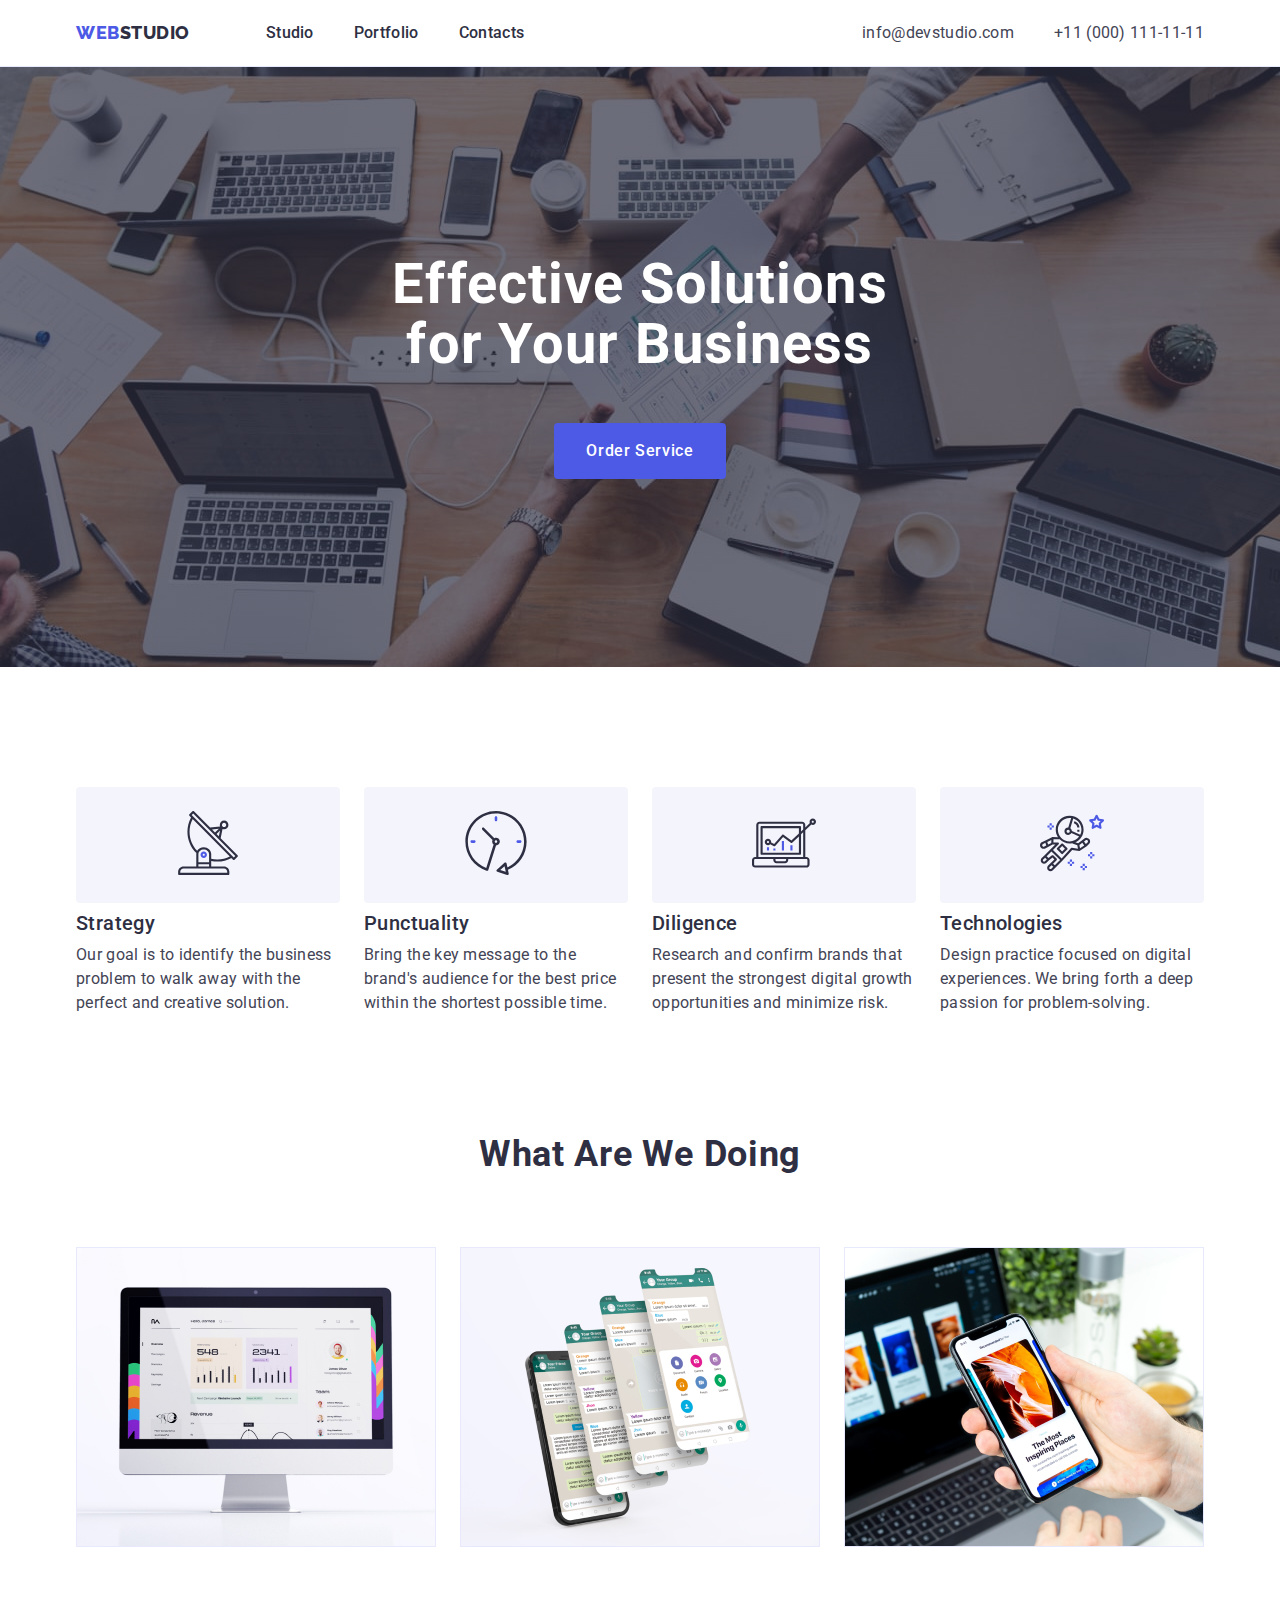
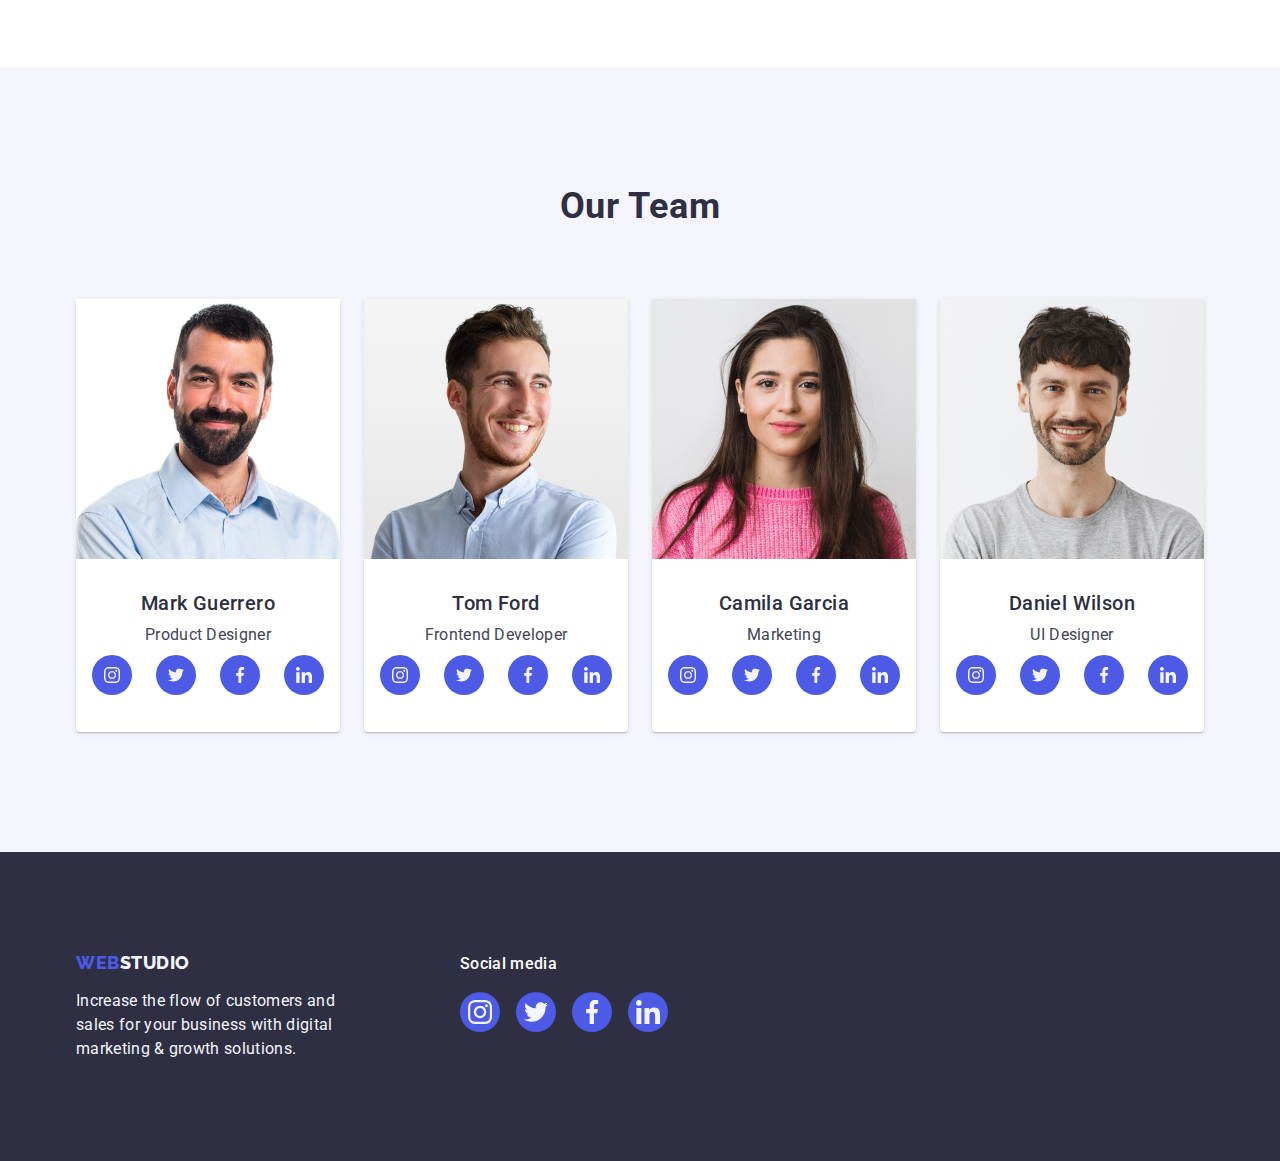
==== index.html @ 10ed2996 "icon" ====
<!DOCTYPE html>
<html lang="en">
  <head>
    <meta charset="UTF-8" />
    <meta http-equiv="X-UA-Compatible" content="IE=edge" />
    <meta name="viewport" content="width=device-width, initial-scale=1.0" />
    <link rel="preconnect" href="https://fonts.googleapis.com" />
    <link rel="preconnect" href="https://fonts.gstatic.com" crossorigin />
    <link
      href="https://fonts.googleapis.com/css2?family=Raleway:wght@800&family=Roboto:wght@400;500;700;900&display=swap"
      rel="stylesheet"
    />
    <title>WebStudio</title>
    <link
      rel="stylesheet"
      href="https://cdnjs.cloudflare.com/ajax/libs/modern-normalize/1.1.0/modern-normalize.min.css"
    />
    <link rel="stylesheet" href="./css/styles.css" />
  </head>
  <body>
    <!-- хедер -->
    <header class="header">
      <div class="container">
        <!-- навигация -->
        <nav class="main-nav">
          <!-- лого -->
          <a class="logo link" href="./index.html">
            Web<span class="logo_header">Studio</span>
          </a>
          <ul class="menu list">
            <li class="menu-item">
              <a class="menu-link link" href="./index.html">Studio</a>
            </li>
            <li class="menu-item">
              <a class="menu-link link" href="./portfolio.html">Portfolio</a>
            </li>
            <li class="menu-item">
              <a class="menu-link link" href="">Contacts</a>
            </li>
          </ul>
          <!-- контакты -->
          <address class="contact">
            <ul class="list contact-list">
              <li class="menu-item">
                <a class="address-link link" href="mailto:info@devstudio.com"
                  >info@devstudio.com</a
                >
              </li>
              <li class="menu-item">
                <a class="address-link link" href="tel:+110001111111"
                  >+11 (000) 111-11-11</a
                >
              </li>
            </ul>
          </address>
        </nav>
      </div>
    </header>
    <main>
      <!-- заголовок -->
      <section class="hero">
        <h1 class="hero-text">Effective Solutions for Your Business</h1>
        <button class="btn-hero" type="button">Order Service</button>
      </section>
      <!-- секция два стратегия -->
      <section class="section">
        <div class="container">
          <h2 hidden class="title">Strategy</h2>
          <ul class="list list-strategy">
            <li class="item-strategy">
              <div class="strategy-div">
                <svg class="strategy-icon">
                  <use href="./images/symbol-defs.svg#icon-antenna-1"></use>
                </svg>
              </div>
              <h3 class="caption">Strategy</h3>
              <p class="subtitle">
                Our goal is to identify the business problem to walk away with
                the perfect and creative solution.
              </p>
            </li>
            <li class="item-strategy">
              <div class="strategy-div">
                <svg class="strategy-icon">
                  <use href="./images/symbol-defs.svg#icon-clock-1"></use>
                </svg>
              </div>
              <h3 class="caption">Punctuality</h3>
              <p class="subtitle">
                Bring the key message to the brand's audience for the best price
                within the shortest possible time.
              </p>
            </li>
            <li class="item-strategy">
              <div class="strategy-div">
                <svg class="strategy-icon">
                  <use href="./images/symbol-defs.svg#icon-diagram-1"></use>
                </svg>
              </div>
              <h3 class="caption">Diligence</h3>
              <p class="subtitle">
                Research and confirm brands that present the strongest digital
                growth opportunities and minimize risk.
              </p>
            </li>
            <li class="item-strategy">
              <div class="strategy-div">
                <svg class="strategy-icon">
                  <use href="./images/symbol-defs.svg#icon-astronaut-1"></use>
                </svg>
              </div>
              <h3 class="caption">Technologies</h3>
              <p class="subtitle">
                Design practice focused on digital experiences. We bring forth a
                deep passion for problem-solving.
              </p>
            </li>
          </ul>
        </div>
      </section>
      <!-- что мы делаем -->
      <section class="section-doing">
        <div class="container">
          <h2 class="title">What are we doing</h2>
          <ul class="list list-doing">
            <li class="item-doing">
              <img src="./images/img-1.jpg" alt="computer" width="360" />
            </li>
            <li class="item-doing">
              <img src="./images/img-2.jpg" alt="phone" width="360" />
            </li>
            <li class="item-doing">
              <img src="./images/img-3.jpg" alt="phone" width="360" />
            </li>
          </ul>
        </div>
      </section>
      <!-- наша команда -->
      <section class="section-team">
        <div class="container">
          <h2 class="title">Our Team</h2>
          <ul class="list list-team">
            <li class="list-item">
              <img
                src="./images/Mark-Guerrero.jpg"
                alt="Mark Guerrero"
                width="264"
              />
              <div class="team-div">
                <h3 class="caption">Mark Guerrero</h3>
                <p class="desc">Product Designer</p>
                <ul class="list team-icon-list">
                  <li class="icon-item">
                    <a href="" class="link link-icon">
                      <svg class="team-icon">
                        <use href="./images/symbol-defs.svg#icon-instagram"></use>
                      </svg>
                    </a>
                  </li>
                  <li class="icon-item">
                    <a href="" class="link link-icon">
                      <svg class="team-icon">
                        <use href="./images/symbol-defs.svg#icon-twitter"></use>
                      </svg>
                    </a>
                  </li>
                  <li class="icon-item">
                    <a href="" class="link link-icon">
                      <svg class="team-icon">
                        <use href="./images/symbol-defs.svg#icon-facebook"></use>
                      </svg>
                    </a>
                  </li>
                  <li class="icon-item">
                    <a href="" class="link link-icon">
                      <svg class="team-icon">
                        <use href="./images/symbol-defs.svg#icon-linkedin"></use>
                      </svg>
                    </a>
                  </li>
                </ul>
              </div>
            </li>

            <li class="list-item">
              <img src="./images/Tom-Ford.jpg" alt="Tom Ford" width="264" />
              <div class="team-div">
                <h3 class="caption">Tom Ford</h3>
                <p class="desc">Frontend Developer</p>
                <ul class="list team-icon-list">
                  <li class="icon-item">
                    <a href="" class="link link-icon">
                      <svg class="team-icon">
                        <use href="./images/symbol-defs.svg#icon-instagram"></use>
                      </svg>
                    </a>
                  </li>
                  <li class="icon-item">
                    <a href="" class="link link-icon">
                      <svg class="team-icon">
                        <use href="./images/symbol-defs.svg#icon-twitter"></use>
                      </svg>
                    </a>
                  </li>
                  <li class="icon-item">
                    <a href="" class="link link-icon">
                      <svg class="team-icon">
                        <use href="./images/symbol-defs.svg#icon-facebook"></use>
                      </svg>
                    </a>
                  </li>
                  <li class="icon-item">
                    <a href="" class="link link-icon">
                      <svg class="team-icon">
                        <use href="./images/symbol-defs.svg#icon-linkedin"></use>
                      </svg>
                    </a>
                  </li>
                </ul>
              </div>
            </li>

            <li class="list-item">
              <img
                src="./images/Camila-Garcia.jpg"
                alt="Camila Garcia"
                width="264"
              />
              <div class="team-div">
                <h3 class="caption">Camila Garcia</h3>
                <p class="desc">Marketing</p>
                <ul class="list team-icon-list">
                  <li class="icon-item">
                    <a href="" class="link link-icon">
                      <svg class="team-icon">
                        <use href="./images/symbol-defs.svg#icon-instagram"></use>
                      </svg>
                    </a>
                  </li>
                  <li class="icon-item">
                    <a href="" class="link link-icon">
                      <svg class="team-icon">
                        <use href="./images/symbol-defs.svg#icon-twitter"></use>
                      </svg>
                    </a>
                  </li>
                  <li class="icon-item">
                    <a href="" class="link link-icon">
                      <svg class="team-icon">
                        <use href="./images/symbol-defs.svg#icon-facebook"></use>
                      </svg>
                    </a>
                  </li>
                  <li class="icon-item">
                    <a href="" class="link link-icon">
                      <svg class="team-icon">
                        <use href="./images/symbol-defs.svg#icon-linkedin"></use>
                      </svg>
                    </a>
                  </li>
                </ul>
              </div>
            </li>

            <li class="list-item">
              <img
                src="./images/Daniel-Wilson.jpg"
                alt="Daniel Wilson"
                width="264"
              />
              <div class="team-div">
                <h3 class="caption">Daniel Wilson</h3>
                <p class="desc">UI Designer</p>
                <ul class="list team-icon-list">
                  <li class="icon-item">
                    <a href="" class="link link-icon">
                      <svg class="team-icon">
                        <use href="./images/symbol-defs.svg#icon-instagram"></use>
                      </svg>
                    </a>
                  </li>
                  <li class="icon-item">
                    <a href="" class="link link-icon">
                      <svg class="team-icon">
                        <use href="./images/symbol-defs.svg#icon-twitter"></use>
                      </svg>
                    </a>
                  </li>
                  <li class="icon-item">
                    <a href="" class="link link-icon">
                      <svg class="team-icon">
                        <use href="./images/symbol-defs.svg#icon-facebook"></use>
                      </svg>
                    </a>
                  </li>
                  <li class="icon-item">
                    <a href="" class="link link-icon">
                      <svg class="team-icon">
                        <use href="./images/symbol-defs.svg#icon-linkedin"></use>
                      </svg>
                    </a>
                  </li>
                </ul>
              </div>
            </li>
          </ul>
        </div>
      </section>
    </main>
    <!-- подвал -->
    <footer class="footer">
      <div class="container footer-flex">
        <div class="flex-container">
          <a class="logo-footer link" href="./index.html">
            Web<span class="logo_text">Studio</span>
          </a>
          <p class="subtitle subtitle-footer">
            Increase the flow of customers and sales for your business with
            digital marketing & growth solutions.
          </p>
        </div>
        <div class="social-container">
          <p class="social-text">Social media</p>
          <ul class="list social-list">
            <li class="social-footer">
              <a href="" class="link">
                <svg class="footer-icon">
                  <use href="./images/symbol-defs.svg#icon-i-footer"></use>
                </svg>
              </a>
            </li>
            <li class="social-footer">
              <a href="" class="link">
                <svg class="footer-icon">
                  <use href="./images/symbol-defs.svg#icon-t-footer"></use>
                </svg>
              </a>
            </li>
            <li class="social-footer">
              <a href="" class="link">
                <svg class="footer-icon">
                  <use href="./images/symbol-defs.svg#icon-f-footer"></use>
                </svg>
              </a>
            </li>
            <li class="social-footer">
              <a href="" class="link">
                <svg class="footer-icon">
                  <use href="./images/symbol-defs.svg#icon-in-footer"></use>
                </svg>
              </a>
            </li>
          </ul>
        </div>
      </div>
    </footer>
  </body>
</html>
---- css/styles.css ----
:root {
  
}
body {
  font-family: "Roboto", sans-serif;
  cground-coolor: #434455;
  backlor: #ffffff;
}
h1,
h2,
h3,
h4,
p,
ul {
  margin-top: 0;
  margin-bottom: 0;
  padding: 0;
}

.list {
  list-style: none;
}
.link {
  text-decoration: none;
}

/* =====container */
.container {
  margin: auto;
  padding: 0 15px;
  width: 1158px;
}
/* ========section */
.section {
  padding: 120px 0;
}
.section-doing {
  padding-bottom: 120px;
}
.section-portfolio {
  padding-top: 96px;
  padding-bottom: 120px;
}

/* =====display= */
.main-nav {
  display: flex;
  align-items: center;
}
.list-strategy {
  display: flex;
}

.item-strategy {
  width: calc((100% - 3 * 24px) / 4);
  margin-right: 24px;
}
.item-strategy:nth-child(4n) {
  margin-right: 0;
}

.list-doing {
  display: flex;
}

.list-team {
  display: flex;
}

.list-filter {
  display: flex;
}

/* Лого */
.logo {
  font-family: "Raleway", sans-serif;
  font-weight: 800;
  font-size: 18px;
  line-height: 1.17;
  letter-spacing: 0.03em;
  text-transform: uppercase;
  color: #4d5ae5;
}
.logo-footer {
  margin-bottom: 16px;
  display: inline-block;

  font-family: "Raleway", sans-serif;
  font-weight: 800;
  font-size: 18px;
  line-height: 1.17;
  letter-spacing: 0.03em;
  text-transform: uppercase;
  color: #4d5ae5;
}
.logo_header {
  color: #2e2f42;
}
.logo_text {
  color: #f4f4fd;
}
/* навигация */
.header {
  border-bottom: 1px solid #e7e9fc;
}
.menu {
  display: flex;
  margin-left: 76px;
}

nav .menu-item:not(:last-child) {
  margin-right: 40px;
}

.menu-link {
  display: block;
  padding: 21px 0;

  font-weight: 500;
  font-size: 16px;
  line-height: 1.5;
  letter-spacing: 0.02em;
  color: #2e2f42;
}
.menu-link:hover,
.menu-link:focus {
  color: #404bbf;
}
/* контакты */
.contact {
  margin-left: auto;

  font-style: normal;
}
.contact-list {
  display: flex;
}

.address-link {
  font-style: normal;
  font-weight: 400;
  font-size: 16px;
  line-height: 1.5;
  letter-spacing: 0.02em;
  color: #434455;
}
.address-link:hover,
.address-link:focus {
  color: #404bbf;
}
/* главная */
.hero {
  padding: 188px 0;
  text-align: center;
  margin-left: auto;
  margin-right: auto;
  max-width: 1440px;
  height: 600px;
  background-image:linear-gradient(to right,rgba(46, 47, 66, 0.7),rgba(46, 47, 66, 0.7)),
  url(../images/people-office.jpg);
  background-repeat: no-repeat;
  background-position:center;
  background-color: #2e2f42;
  
}
.hero-text {
  margin-left: auto;
  margin-right: auto;
  margin-bottom: 48px;
  width: 496px;
  font-weight: 700;
  font-size: 56px;
  line-height: 1.07;
  letter-spacing: 0.02em;

  color: #ffffff;
}
/* кнопка главная */
.btn-hero {
  padding: 16px 32px;
  border: none;
  border-radius: 4px;

  font-family: "Roboto", sans-serif;
  font-weight: 500;
  font-size: 16px;
  line-height: 1.5;
  letter-spacing: 0.04em;
  cursor: pointer;
  color: #ffffff;
  background: #4d5ae5;
}
.btn-hero:hover,
.btn-hero:focus {
  background-color: #404bbf;
}
/* заголовки */
.title {
  margin-bottom: 72px;

  font-weight: 700;
  font-size: 36px;
  line-height: 1.11;
  text-align: center;
  letter-spacing: 0.02em;
  text-transform: capitalize;

  color: #2e2f42;
}

/* секция стратегия */

.caption {
  margin-bottom: 8px;

  font-weight: 500;
  font-size: 20px;
  line-height: 1.2;
  letter-spacing: 0.02em;
  color: #2e2f42;
}

/* ===== what are doing  */
.item-doing + .item-doing {
  margin-left: 24px;
}

/* подзаголовок */
.subtitle {
  font-weight: 400;
  font-size: 16px;
  line-height: 1.5;
  letter-spacing: 0.02em;
  color: #434455;
}
/* командa */
.section-team {
  padding: 120px 0;
  background-color: #f4f4fd;
}
.list-item {
  text-align: center;

  width: calc((100% - 3 * 24px) / 4);
  margin-right: 24px;
  box-shadow: 0px 1px 6px rgba(46, 47, 66, 0.08),
    0px 1px 1px rgba(46, 47, 66, 0.16), 0px 2px 1px rgba(46, 47, 66, 0.08);
  border-radius: 0px 0px 4px 4px;
  background-color: #ffffff;
}
.list-item:nth-child(4n) {
  margin-right: 0;
}

img {
  display: block;
}
.team-div {
  
  padding: 32px 16px;
}

.desc {
  margin-bottom: 8px;
  font-style: normal;
  font-weight: 400;
  font-size: 16px;
  line-height: 1.5;
  letter-spacing: 0.02em;
  color: #434455;
}
/* футер */
.footer {
  
  padding: 100px 0;

  background-color: #2e2f42;
}
.subtitle-footer {
  color: #f4f4fd;
  width: 264px;
}

/* ======portfolio  */
.list-filter {
  justify-content: center;
  margin-bottom: 72px;
}
.item-filter + .item-filter {
  margin-left: 24px;
}

.list-portfolio {
  display: flex;
  flex-wrap: wrap;
}
.item-portfolio {
  width: calc((100% - 2 * 24px) / 3);
  margin-right: 24px;
  margin-bottom: 48px;
}
.border {
  padding-top: 32px;
  padding-bottom: 32px;
  padding-left: 16px;

  border-bottom: 1px solid #e7e9fc;
  border-left: 1px solid #e7e9fc;
  border-right: 1px solid #e7e9fc;
}
.item-portfolio:nth-child(3n) {
  margin-right: 0;
}
.item-portfolio:nth-last-child(-n + 3) {
  margin-bottom: 0;
}
/* .item-portfolio img {
  margin-bottom: 32px;
}
.item-portfolio h2 {
  margin-bottom: 8px;
}

.item-portfolio .caption,
.item-portfolio p {
  margin-left: 16px;
} */

/* кнопки фильра */
.buttons {
  padding: 16px 32px;
  border: none;
  border-radius: 4px;

  font-family: "Roboto", sans-serif;
  font-weight: 500;
  font-size: 16px;
  line-height: 1.5;
  letter-spacing: 0.04em;
  cursor: pointer;

  color: #4d5ae5;
  background: #f4f4fd;
}
/* действие */
.buttons:hover,
.buttons:focus {
  color: #ffffff;
  background: #404bbf;
}
/**
  |============================
  | strategy-icon
  |============================
*/
.strategy-div {
  padding: 24px 100px;
  margin-bottom: 8px;
  text-align: center;
  background: #F4F4FD;
border-radius: 4px;
}
.strategy-icon {
  width: 64px;
  height: 64px;
}
/**
  |============================
  | team-icon
  |============================
*/
.team-icon-list{
  display: flex;
  gap: 24px;
}
.team-icon{
  width: 40px;
  height: 40px;
}
.link-icon{
  display: block;
}
/**
  |============================
  | social
  |============================
*/
.footer-flex{
  display: flex;
}
.flex-container{
  margin-right: 120px;
}

.social-text{
  margin-bottom: 16px;
  font-weight: 500;
font-size: 16px;
line-height: 1.5;
letter-spacing: 0.02em;
color: #FFFFFF;
}
.social-list{
  display: flex;
  gap: 16px;
}
.social-footer{

}
.footer-icon{
  width: 40px;
  height: 40px;
}
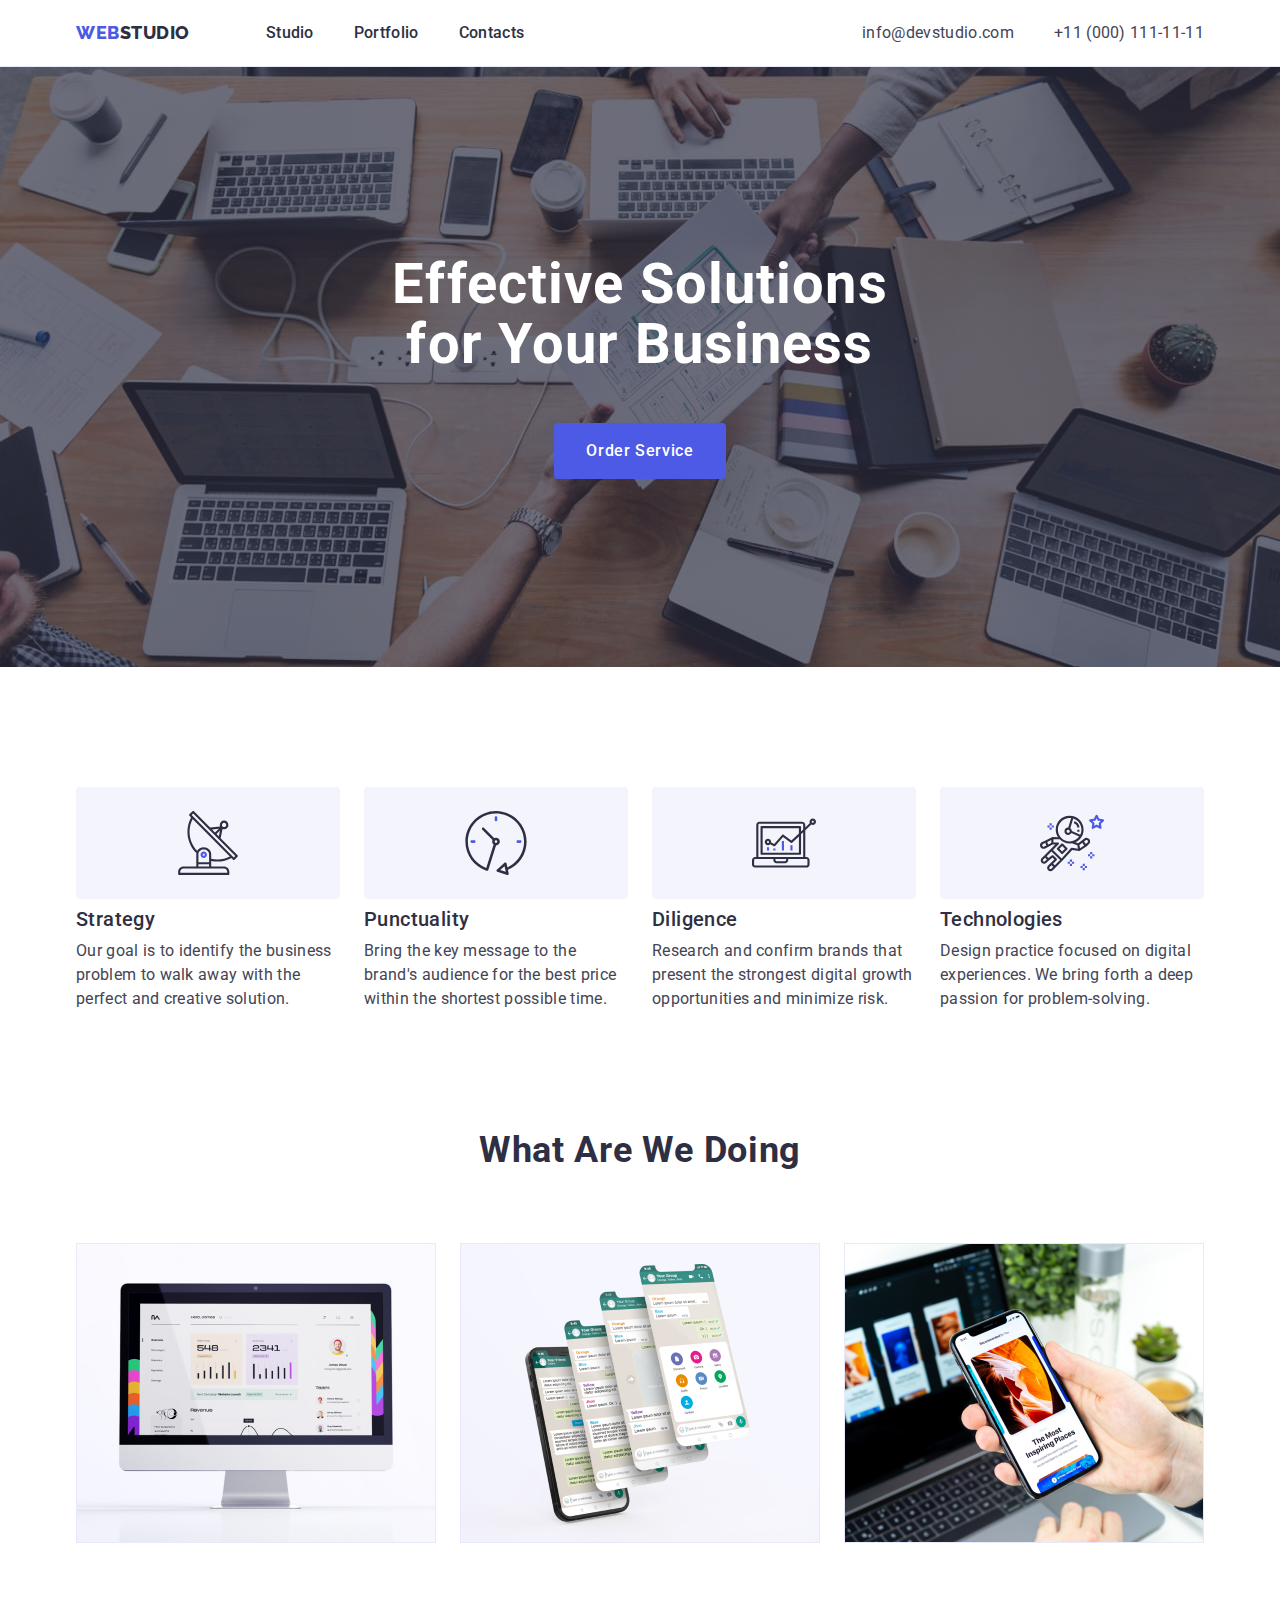
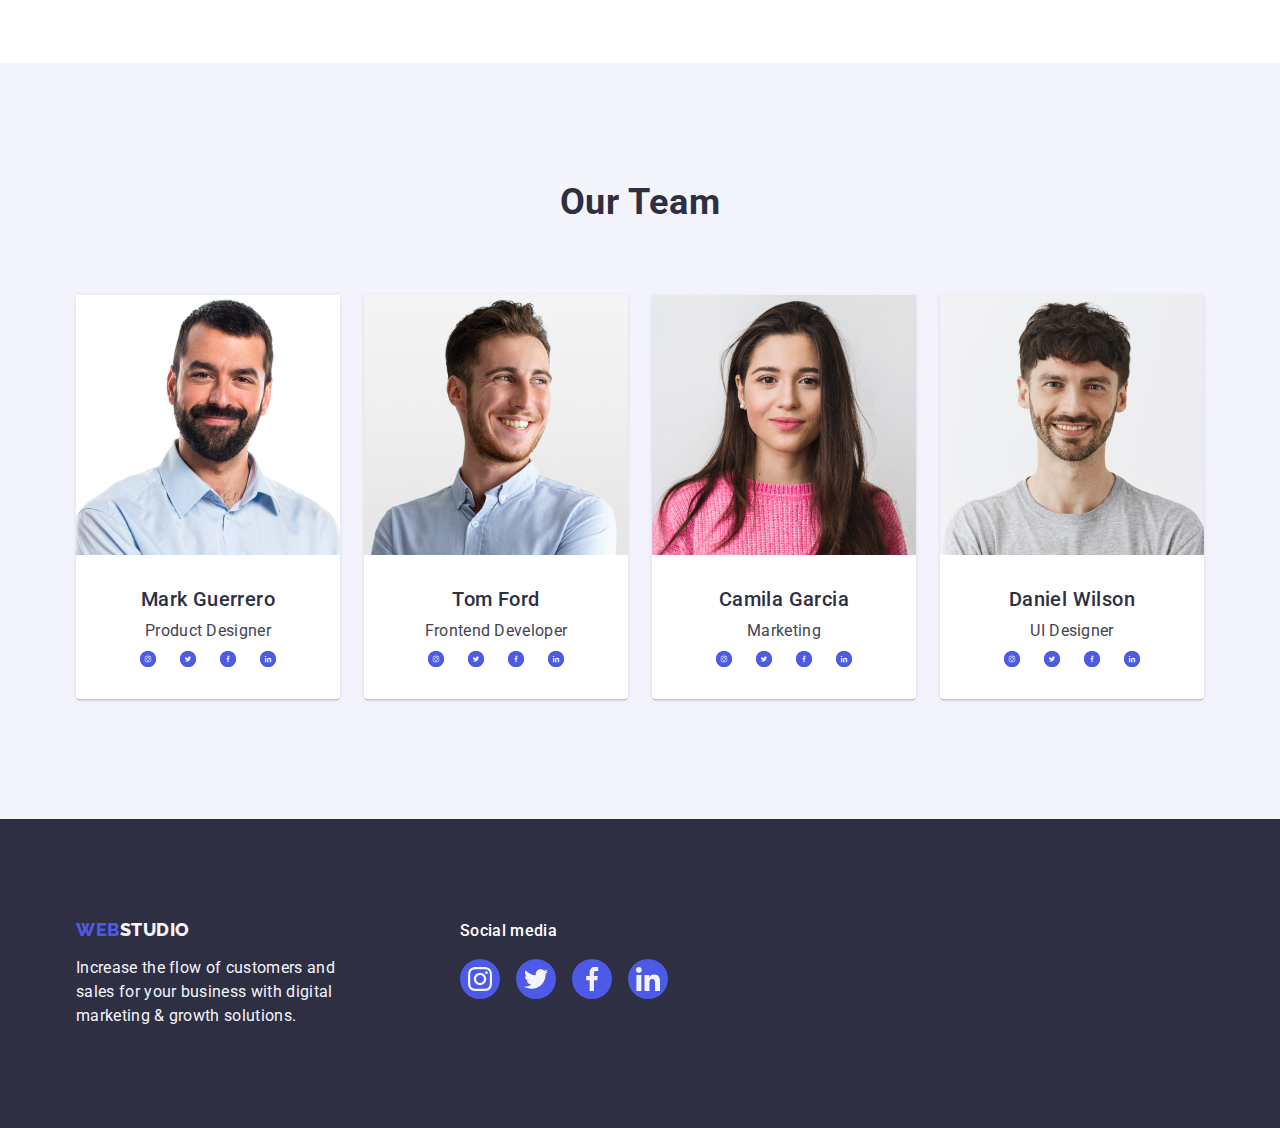
==== commit ef46612e: "hw4" ====
--- a/index.html
+++ b/index.html
@@ -69,8 +69,8 @@
           <ul class="list list-strategy">
             <li class="item-strategy">
               <div class="strategy-div">
-                <svg class="strategy-icon">
-                  <use href="./images/symbol-defs.svg#icon-antenna-1"></use>
+                <svg class="strategy-icon" width="64" height="64">
+                  <use href="./images/icon.svg#icon-antenna-1"></use>
                 </svg>
               </div>
               <h3 class="caption">Strategy</h3>
@@ -81,8 +81,8 @@
             </li>
             <li class="item-strategy">
               <div class="strategy-div">
-                <svg class="strategy-icon">
-                  <use href="./images/symbol-defs.svg#icon-clock-1"></use>
+                <svg class="strategy-icon" width="64" height="64">
+                  <use href="./images/icon.svg#icon-clock-1"></use>
                 </svg>
               </div>
               <h3 class="caption">Punctuality</h3>
@@ -93,8 +93,8 @@
             </li>
             <li class="item-strategy">
               <div class="strategy-div">
-                <svg class="strategy-icon">
-                  <use href="./images/symbol-defs.svg#icon-diagram-1"></use>
+                <svg class="strategy-icon" width="64" height="64">
+                  <use href="./images/icon.svg#icon-diagram-1"></use>
                 </svg>
               </div>
               <h3 class="caption">Diligence</h3>
@@ -105,8 +105,8 @@
             </li>
             <li class="item-strategy">
               <div class="strategy-div">
-                <svg class="strategy-icon">
-                  <use href="./images/symbol-defs.svg#icon-astronaut-1"></use>
+                <svg class="strategy-icon" width="64" height="64">
+                  <use href="./images/icon.svg#icon-astronaut-1"></use>
                 </svg>
               </div>
               <h3 class="caption">Technologies</h3>
@@ -152,29 +152,29 @@
                 <ul class="list team-icon-list">
                   <li class="icon-item">
                     <a href="" class="link link-icon">
-                      <svg class="team-icon">
-                        <use href="./images/symbol-defs.svg#icon-instagram"></use>
-                      </svg>
-                    </a>
-                  </li>
-                  <li class="icon-item">
-                    <a href="" class="link link-icon">
-                      <svg class="team-icon">
-                        <use href="./images/symbol-defs.svg#icon-twitter"></use>
-                      </svg>
-                    </a>
-                  </li>
-                  <li class="icon-item">
-                    <a href="" class="link link-icon">
-                      <svg class="team-icon">
-                        <use href="./images/symbol-defs.svg#icon-facebook"></use>
-                      </svg>
-                    </a>
-                  </li>
-                  <li class="icon-item">
-                    <a href="" class="link link-icon">
-                      <svg class="team-icon">
-                        <use href="./images/symbol-defs.svg#icon-linkedin"></use>
+                      <svg class="team-icon" width="16" height="16">
+                        <use href="./images/icon.svg#icon-instagram"></use>
+                      </svg>
+                    </a>
+                  </li>
+                  <li class="icon-item">
+                    <a href="" class="link link-icon">
+                      <svg class="team-icon" width="16" height="16">
+                        <use href="./images/icon.svg#icon-twitter"></use>
+                      </svg>
+                    </a>
+                  </li>
+                  <li class="icon-item">
+                    <a href="" class="link link-icon">
+                      <svg class="team-icon" width="16" height="16">
+                        <use href="./images/icon.svg#icon-facebook"></use>
+                      </svg>
+                    </a>
+                  </li>
+                  <li class="icon-item">
+                    <a href="" class="link link-icon">
+                      <svg class="team-icon" width="16" height="16">
+                        <use href="./images/icon.svg#icon-linkedin"></use>
                       </svg>
                     </a>
                   </li>
@@ -190,29 +190,29 @@
                 <ul class="list team-icon-list">
                   <li class="icon-item">
                     <a href="" class="link link-icon">
-                      <svg class="team-icon">
-                        <use href="./images/symbol-defs.svg#icon-instagram"></use>
-                      </svg>
-                    </a>
-                  </li>
-                  <li class="icon-item">
-                    <a href="" class="link link-icon">
-                      <svg class="team-icon">
-                        <use href="./images/symbol-defs.svg#icon-twitter"></use>
-                      </svg>
-                    </a>
-                  </li>
-                  <li class="icon-item">
-                    <a href="" class="link link-icon">
-                      <svg class="team-icon">
-                        <use href="./images/symbol-defs.svg#icon-facebook"></use>
-                      </svg>
-                    </a>
-                  </li>
-                  <li class="icon-item">
-                    <a href="" class="link link-icon">
-                      <svg class="team-icon">
-                        <use href="./images/symbol-defs.svg#icon-linkedin"></use>
+                      <svg class="team-icon" width="16" height="16">
+                        <use href="./images/icon.svg#icon-instagram"></use>
+                      </svg>
+                    </a>
+                  </li>
+                  <li class="icon-item">
+                    <a href="" class="link link-icon">
+                      <svg class="team-icon" width="16" height="16">
+                        <use href="./images/icon.svg#icon-twitter"></use>
+                      </svg>
+                    </a>
+                  </li>
+                  <li class="icon-item">
+                    <a href="" class="link link-icon">
+                      <svg class="team-icon" width="16" height="16">
+                        <use href="./images/icon.svg#icon-facebook"></use>
+                      </svg>
+                    </a>
+                  </li>
+                  <li class="icon-item">
+                    <a href="" class="link link-icon">
+                      <svg class="team-icon" width="16" height="16">
+                        <use href="./images/icon.svg#icon-linkedin"></use>
                       </svg>
                     </a>
                   </li>
@@ -232,29 +232,29 @@
                 <ul class="list team-icon-list">
                   <li class="icon-item">
                     <a href="" class="link link-icon">
-                      <svg class="team-icon">
-                        <use href="./images/symbol-defs.svg#icon-instagram"></use>
-                      </svg>
-                    </a>
-                  </li>
-                  <li class="icon-item">
-                    <a href="" class="link link-icon">
-                      <svg class="team-icon">
-                        <use href="./images/symbol-defs.svg#icon-twitter"></use>
-                      </svg>
-                    </a>
-                  </li>
-                  <li class="icon-item">
-                    <a href="" class="link link-icon">
-                      <svg class="team-icon">
-                        <use href="./images/symbol-defs.svg#icon-facebook"></use>
-                      </svg>
-                    </a>
-                  </li>
-                  <li class="icon-item">
-                    <a href="" class="link link-icon">
-                      <svg class="team-icon">
-                        <use href="./images/symbol-defs.svg#icon-linkedin"></use>
+                      <svg class="team-icon" width="16" height="16">
+                        <use href="./images/icon.svg#icon-instagram"></use>
+                      </svg>
+                    </a>
+                  </li>
+                  <li class="icon-item">
+                    <a href="" class="link link-icon">
+                      <svg class="team-icon" width="16" height="16">
+                        <use href="./images/icon.svg#icon-twitter"></use>
+                      </svg>
+                    </a>
+                  </li>
+                  <li class="icon-item">
+                    <a href="" class="link link-icon">
+                      <svg class="team-icon" width="16" height="16">
+                        <use href="./images/icon.svg#icon-facebook"></use>
+                      </svg>
+                    </a>
+                  </li>
+                  <li class="icon-item">
+                    <a href="" class="link link-icon">
+                      <svg class="team-icon" width="16" height="16">
+                        <use href="./images/icon.svg#icon-linkedin"></use>
                       </svg>
                     </a>
                   </li>
@@ -274,29 +274,29 @@
                 <ul class="list team-icon-list">
                   <li class="icon-item">
                     <a href="" class="link link-icon">
-                      <svg class="team-icon">
-                        <use href="./images/symbol-defs.svg#icon-instagram"></use>
-                      </svg>
-                    </a>
-                  </li>
-                  <li class="icon-item">
-                    <a href="" class="link link-icon">
-                      <svg class="team-icon">
-                        <use href="./images/symbol-defs.svg#icon-twitter"></use>
-                      </svg>
-                    </a>
-                  </li>
-                  <li class="icon-item">
-                    <a href="" class="link link-icon">
-                      <svg class="team-icon">
-                        <use href="./images/symbol-defs.svg#icon-facebook"></use>
-                      </svg>
-                    </a>
-                  </li>
-                  <li class="icon-item">
-                    <a href="" class="link link-icon">
-                      <svg class="team-icon">
-                        <use href="./images/symbol-defs.svg#icon-linkedin"></use>
+                      <svg class="team-icon" width="16" height="16">
+                        <use href="./images/icon.svg#icon-instagram"></use>
+                      </svg>
+                    </a>
+                  </li>
+                  <li class="icon-item">
+                    <a href="" class="link link-icon">
+                      <svg class="team-icon" width="16" height="16">
+                        <use href="./images/icon.svg#icon-twitter"></use>
+                      </svg>
+                    </a>
+                  </li>
+                  <li class="icon-item">
+                    <a href="" class="link link-icon">
+                      <svg class="team-icon" width="16" height="16">
+                        <use href="./images/icon.svg#icon-facebook"></use>
+                      </svg>
+                    </a>
+                  </li>
+                  <li class="icon-item">
+                    <a href="" class="link link-icon">
+                      <svg class="team-icon" width="16" height="16">
+                        <use href="./images/icon.svg#icon-linkedin"></use>
                       </svg>
                     </a>
                   </li>
@@ -325,28 +325,28 @@
             <li class="social-footer">
               <a href="" class="link">
                 <svg class="footer-icon">
-                  <use href="./images/symbol-defs.svg#icon-i-footer"></use>
+                  <use href="./images/icon.svg#icon-i-footer"></use>
                 </svg>
               </a>
             </li>
             <li class="social-footer">
               <a href="" class="link">
                 <svg class="footer-icon">
-                  <use href="./images/symbol-defs.svg#icon-t-footer"></use>
+                  <use href="./images/icon.svg#icon-t-footer"></use>
                 </svg>
               </a>
             </li>
             <li class="social-footer">
               <a href="" class="link">
                 <svg class="footer-icon">
-                  <use href="./images/symbol-defs.svg#icon-f-footer"></use>
+                  <use href="./images/icon.svg#icon-f-footer"></use>
                 </svg>
               </a>
             </li>
             <li class="social-footer">
               <a href="" class="link">
                 <svg class="footer-icon">
-                  <use href="./images/symbol-defs.svg#icon-in-footer"></use>
+                  <use href="./images/icon.svg#icon-in-footer"></use>
                 </svg>
               </a>
             </li>
--- a/css/styles.css
+++ b/css/styles.css
@@ -21,6 +21,7 @@
   list-style: none;
 }
 .link {
+  display: block;
   text-decoration: none;
 }
 
@@ -102,6 +103,7 @@
 /* навигация */
 .header {
   border-bottom: 1px solid #e7e9fc;
+  box-shadow: 0px 2px 1px rgba(46, 47, 66, 0.08), 0px 1px 1px rgba(46, 47, 66, 0.16), 0px 1px 6px rgba(46, 47, 66, 0.08);
 }
 .menu {
   display: flex;
@@ -156,8 +158,9 @@
   margin-right: auto;
   max-width: 1440px;
   height: 600px;
-  background-image:linear-gradient(to right,rgba(46, 47, 66, 0.7),rgba(46, 47, 66, 0.7)),
-  url(../images/people-office.jpg);
+  background-image:linear-gradient(rgba(46, 47, 66, 0.7),rgba(46, 47, 66, 0.7)),
+  url(../images/img-name.jpg);
+  background-size: cover;
   background-repeat: no-repeat;
   background-position:center;
   background-color: #2e2f42;
@@ -257,7 +260,7 @@
 }
 .team-div {
   
-  padding: 32px 16px;
+  padding: 32px 0;
 }
 
 .desc {
@@ -307,6 +310,10 @@
   border-bottom: 1px solid #e7e9fc;
   border-left: 1px solid #e7e9fc;
   border-right: 1px solid #e7e9fc;
+}
+.item-portfolio:hover,
+.item-portfolio:focus{
+  box-shadow: 0px 1px 6px rgba(46, 47, 66, 0.08), 0px 1px 1px rgba(46, 47, 66, 0.16), 0px 2px 1px rgba(46, 47, 66, 0.08);
 }
 .item-portfolio:nth-child(3n) {
   margin-right: 0;
@@ -345,6 +352,7 @@
 /* действие */
 .buttons:hover,
 .buttons:focus {
+  box-shadow: 0px 3px 1px rgba(0, 0, 0, 0.1), 0px 2px 1px rgba(0, 0, 0, 0.08), 0px 2px 2px rgba(0, 0, 0, 0.12);
   color: #ffffff;
   background: #404bbf;
 }
@@ -354,15 +362,16 @@
   |============================
 */
 .strategy-div {
-  padding: 24px 100px;
+  display: flex;
+  align-items: center;
+  justify-content: center;
+  height: 112px;
   margin-bottom: 8px;
-  text-align: center;
   background: #F4F4FD;
 border-radius: 4px;
 }
 .strategy-icon {
-  width: 64px;
-  height: 64px;
+  
 }
 /**
   |============================
@@ -370,15 +379,23 @@
   |============================
 */
 .team-icon-list{
+  justify-content: center;
   display: flex;
   gap: 24px;
 }
 .team-icon{
-  width: 40px;
-  height: 40px;
+  fill: #f4f4fd;
 }
 .link-icon{
-  display: block;
+  display: flex;
+  align-items: center;
+  justify-content: center;
+  background-color: #4d5ae5;
+  border-radius: 50%;
+}
+.link-icon:hover,
+.link-icon:focus{
+  background-color: #404bbf;
 }
 /**
   |============================
@@ -387,9 +404,10 @@
 */
 .footer-flex{
   display: flex;
+  align-items: baseline;
+  gap: 120px;
 }
 .flex-container{
-  margin-right: 120px;
 }
 
 .social-text{
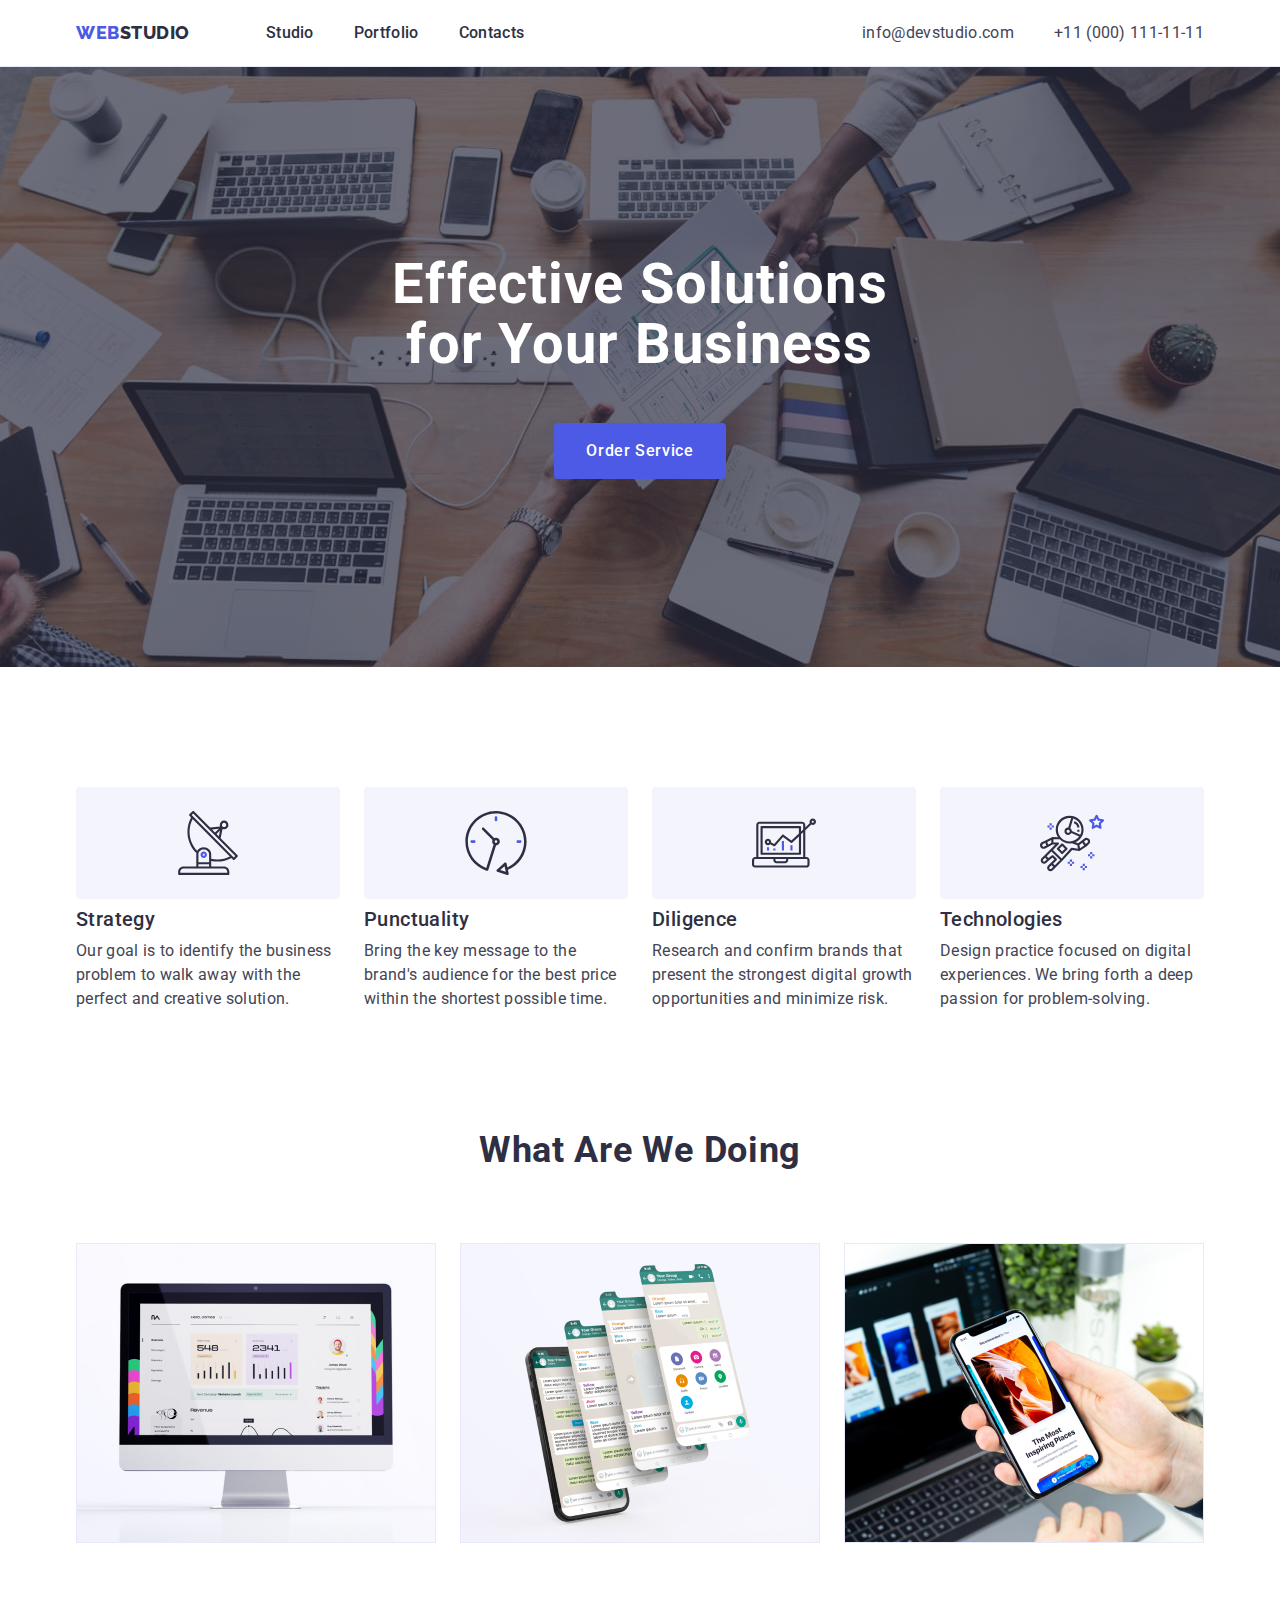
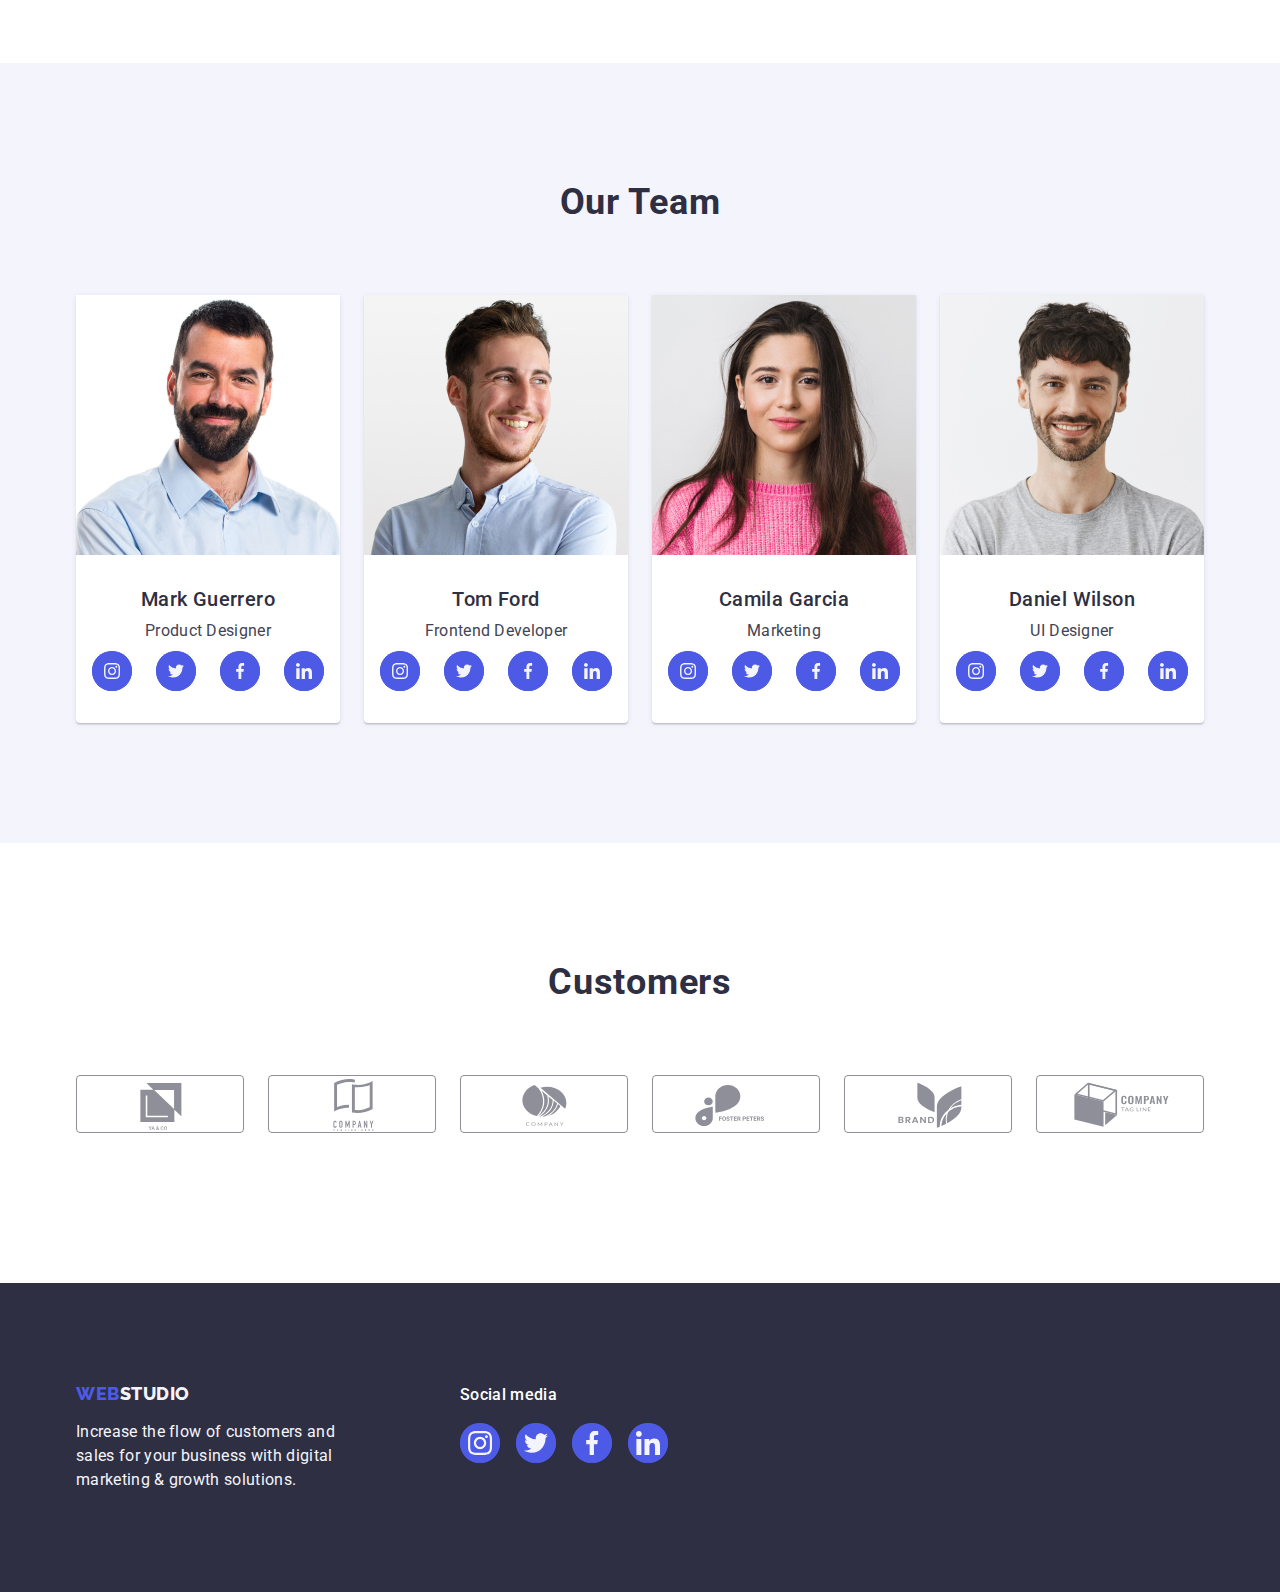
==== commit cf67551d: "+" ====
--- a/index.html
+++ b/index.html
@@ -306,6 +306,56 @@
           </ul>
         </div>
       </section>
+      <!-- ======brand  -->
+      <section class="section-brand">
+        <div class="container">
+          <h2 class="title">Customers</h2>
+          <ul class="list list-brand">
+            <li class="brand-item">
+              <a href="" class="link-brand">
+                <svg class="brand-icon" width="104" height="56">
+                  <use href="./images/icon.svg#icon-Logo-1"></use>
+                </svg>
+              </a>
+            </li>
+            <li class="brand-item">
+              <a href="" class="link-brand">
+                <svg class="brand-icon" width="104" height="56">
+                  <use href="./images/icon.svg#icon-Logo-2"></use>
+                </svg>
+              </a>
+            </li>
+            <li class="brand-item">
+              <a href="" class="link-brand">
+                <svg class="brand-icon" width="104" height="56">
+                  <use href="./images/icon.svg#icon-Logo-3"></use>
+                </svg>
+              </a>
+            </li>
+            <li class="brand-item">
+              <a href="" class="link-brand">
+                <svg class="brand-icon" width="104" height="56">
+                  <use href="./images/icon.svg#icon-Logo-4"></use>
+                </svg>
+              </a>
+            </li>
+            <li class="brand-item">
+              <a href="" class="link-brand">
+                <svg class="brand-icon" width="104" height="56">
+                  <use href="./images/icon.svg#icon-Logo-5"></use>
+                </svg>
+              </a>
+            </li>
+            <li class="brand-item">
+              <a href="" class="link-brand">
+                <svg class="brand-icon" width="104" height="56">
+                  <use href="./images/icon.svg#icon-Logo-6"></use>
+                </svg>
+              </a>
+            </li>
+          </ul>
+        </div>
+      </section>
     </main>
     <!-- подвал -->
     <footer class="footer">
@@ -323,29 +373,29 @@
           <p class="social-text">Social media</p>
           <ul class="list social-list">
             <li class="social-footer">
-              <a href="" class="link">
-                <svg class="footer-icon">
+              <a href="" class="link link-footer">
+                <svg class="footer-icon" width="24" height="24">
                   <use href="./images/icon.svg#icon-i-footer"></use>
                 </svg>
               </a>
             </li>
             <li class="social-footer">
-              <a href="" class="link">
-                <svg class="footer-icon">
+              <a href="" class="link link-footer">
+                <svg class="footer-icon" width="24" height="24">
                   <use href="./images/icon.svg#icon-t-footer"></use>
                 </svg>
               </a>
             </li>
             <li class="social-footer">
-              <a href="" class="link">
-                <svg class="footer-icon">
+              <a href="" class="link link-footer">
+                <svg class="footer-icon" width="24" height="24">
                   <use href="./images/icon.svg#icon-f-footer"></use>
                 </svg>
               </a>
             </li>
             <li class="social-footer">
-              <a href="" class="link">
-                <svg class="footer-icon">
+              <a href="" class="link link-footer">
+                <svg class="footer-icon" width="24" height="24">
                   <use href="./images/icon.svg#icon-in-footer"></use>
                 </svg>
               </a>
--- a/css/styles.css
+++ b/css/styles.css
@@ -272,6 +272,41 @@
   letter-spacing: 0.02em;
   color: #434455;
 }
+/**
+  |============================
+  | brand
+  |============================
+*/
+.section-brand{
+  padding-top: 120px;
+  padding-bottom: 120px;
+}
+.list-brand{
+  display: flex;
+  gap: 24px;
+}
+.brand-item{
+  width: calc((100% - 120px) / 6);
+  height: 88px;
+}
+.link-brand{
+  display: flex;
+  align-items: center;
+  justify-content: center;
+  color: #afb1b8;
+
+  border: 1px solid #8e8f99; 
+  border-radius: 4px;
+}
+.link-brand:hover,
+.link-brand:focus{
+  border-color: #404bbf;
+  color: #404bbf;
+}
+.brand-icon{
+  fill: currentColor;
+  
+}
 /* футер */
 .footer {
   
@@ -311,8 +346,8 @@
   border-left: 1px solid #e7e9fc;
   border-right: 1px solid #e7e9fc;
 }
-.item-portfolio:hover,
-.item-portfolio:focus{
+.border:hover,
+.border:focus{
   box-shadow: 0px 1px 6px rgba(46, 47, 66, 0.08), 0px 1px 1px rgba(46, 47, 66, 0.16), 0px 2px 1px rgba(46, 47, 66, 0.08);
 }
 .item-portfolio:nth-child(3n) {
@@ -371,7 +406,7 @@
 border-radius: 4px;
 }
 .strategy-icon {
-  
+
 }
 /**
   |============================
@@ -384,6 +419,8 @@
   gap: 24px;
 }
 .team-icon{
+  width: 40px;
+  height: 40px;
   fill: #f4f4fd;
 }
 .link-icon{
@@ -425,7 +462,20 @@
 .social-footer{
 
 }
+.link-footer{
+  background-color: #4d5ae5;
+  border-radius: 50%;
+  display: flex;
+  align-items: center;
+  justify-content: center;
+  
+}
+.link-footer:hover,
+.link-footer:focus{
+  background-color:#31d0aa;
+}
 .footer-icon{
-  width: 40px;
-  height: 40px;
-}
+  width:40px;
+  height:40px;
+  fill: #f4f4fd;
+}
